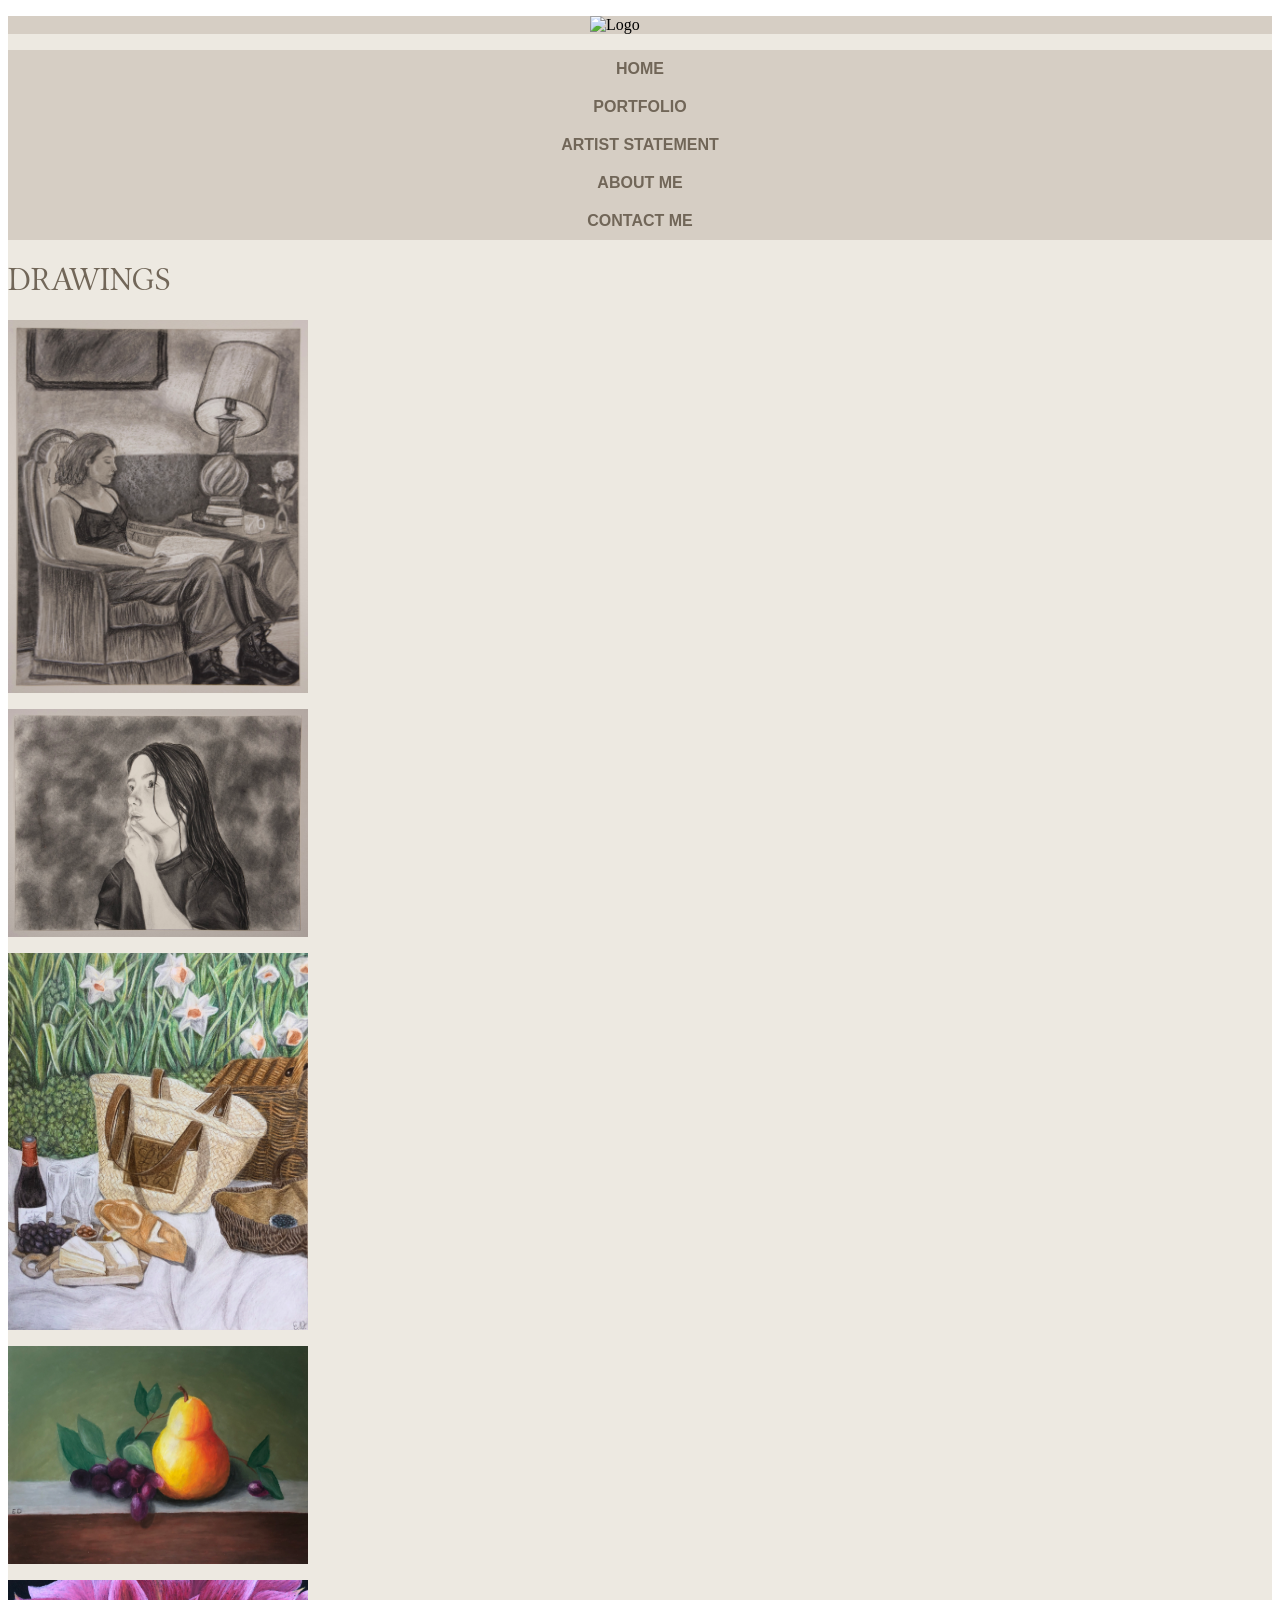
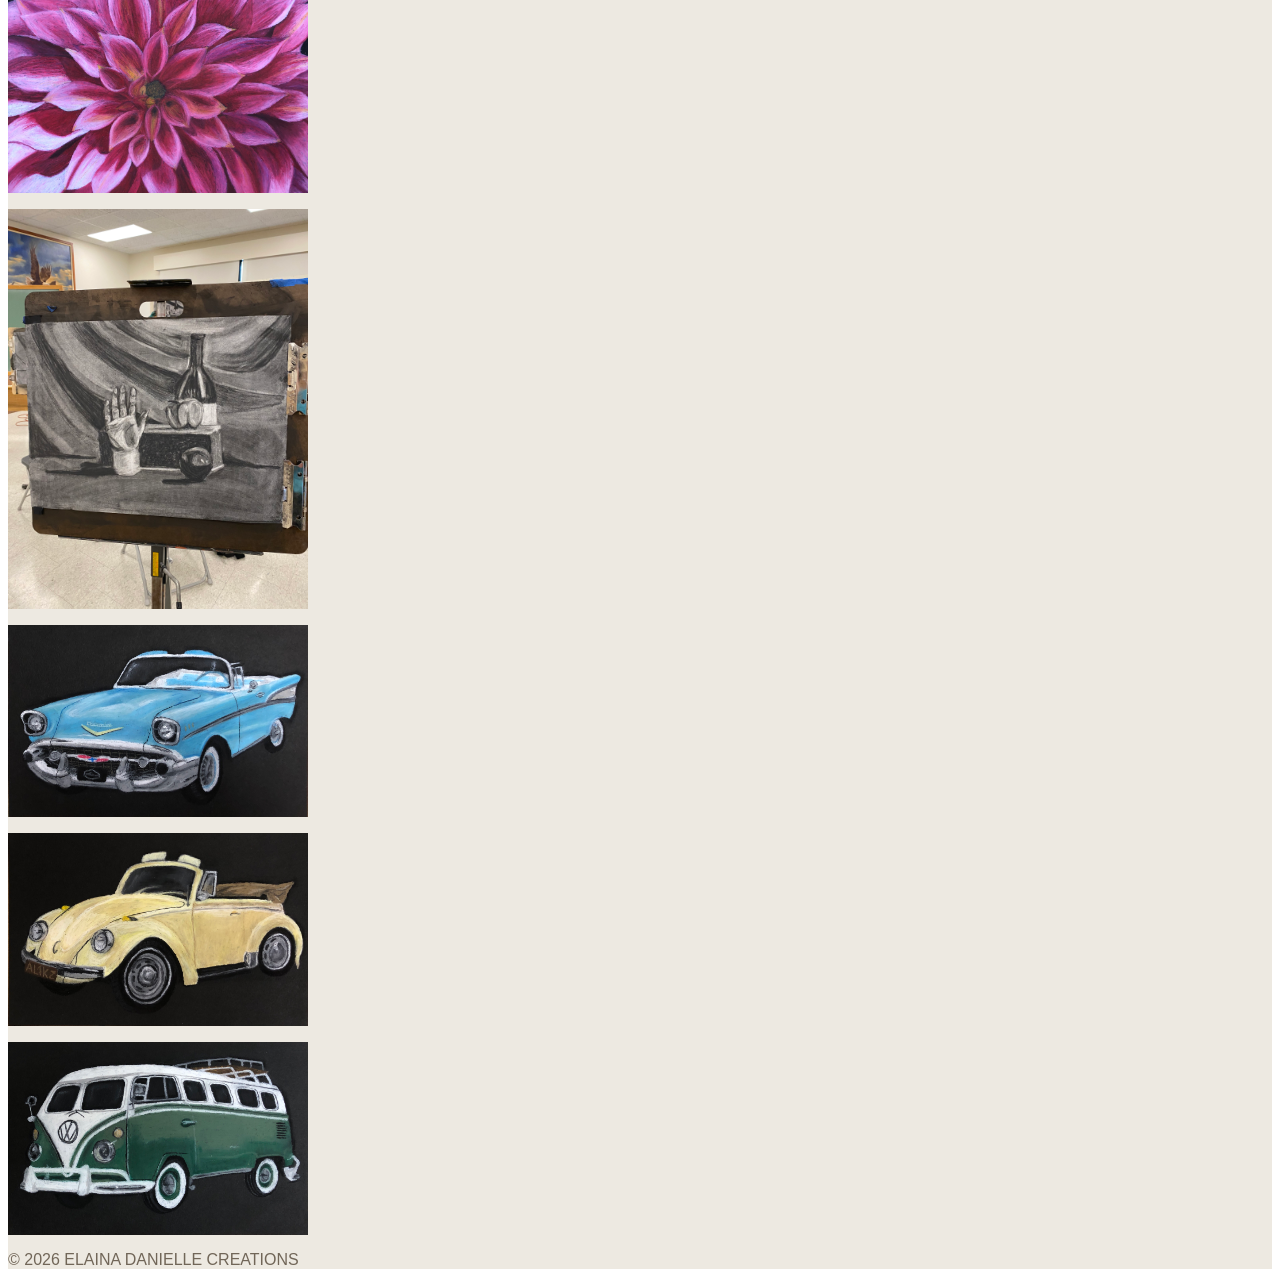
==== index10.html @ 8e0d1027 "More Edits" ====
<!DOCTYPE html PUBLIC "-//W3C//DTD XHTML 1.0 Transitional//EN"
   "http://www.w3.org/TR/xhtml1/DTD/xhtml1-transitional.dtd">

<html xmlns="http://www.w3.org/1999/xhtml">
	<head>
		<title>ELAINA DANIELLE CREATIONS</title> 
		<meta http-equiv="content-type" 
		content="text/html;charset=utf-8" />
		<link rel="stylesheet" type="text/css" href="style.css">
		<link rel="preconnect" href="https://fonts.googleapis.com">
		<link rel="preconnect" href="https://fonts.gstatic.com" crossorigin>
		<link href="https://fonts.googleapis.com/css2?family=Libertinus+Serif+Display&family=Miranda+Sans:ital,wght@0,400..700;1,400..700&display=swap" rel="stylesheet">
	</head>

<body>
	<div id="container">

<p class="logo"> 
			<img alt="Logo" src="logo.png" width="100px" title="logo here">
</p>

		<ul id="nav">
			<li><a href="index.html">HOME</a></li>
			<li><a href="index2.html">PORTFOLIO</a></li>
			<li><a href="index3.html">ARTIST STATEMENT</a></li>
			<li><a href="index4.html">ABOUT ME</a></li>
			<li><a href="index5.html">CONTACT ME</a></li>
		</ul>


<h1>DRAWINGS</h1>

		<p class="unwind"> 
			<img alt="unwind" src="unwind.jpeg" width="300px" title="unwind">
		</p>

		<p class="selfportrait"> 
			<img alt="selfportrait" src="selfportrait.jpeg" width="300px" title="selfportrait">
		</p>

		<p class="afternoonbrunch"> 
			<img alt="afternoonbrunch" src="afternoonbrunch.jpeg" width="300px" title="afternoonbrunch img here">
		</p>
		
		<p class="opsl"> 
			<img alt="opsl" src="opsl.jpeg" width="300px" title="opsl img here">
		</p>
		
		<p class="petals"> 
			<img alt="petals" src="petals.jpeg" width="300px" title="petals img here">
		</p>

		<p class="charsl"> 
			<img alt="charsl" src="charsl.jpeg" width="300px" title="charsl img here">
		</p>

		<p class="chev"> 
			<img alt="chev" src="chev.jpeg" width="300px" title="chev img here">
		</p>

		<p class="beetle"> 
			<img alt="beetle" src="beetle.jpeg" width="300px" title="beetle img here">
		</p>

		<p class="van"> 
			<img alt="van" src="van.jpeg" width="300px" title="van img here">
		</p>	

<footer>
		<p>&copy; 2026 ELAINA DANIELLE CREATIONS</p>
	</footer>

		</div>
</body>

</html>
---- style.css ----
#container {
	background-color: #EDE9E1;
}

#nav {
	list-style-type: none;
	padding: 0;
	background: #e8e8e8;
}

#nav ul {
	margin: 0;
	padding: 0;
	border-bottom: 1px solid #ccc;
}

#nav a:link, a:visited {
	display: block;
    background-color: #D6CEC4;
    font-weight: bold;
    text-align: center;
    text-decoration: none;
    font-family: "Miranda Sans", sans-serif;
    padding: 10px;
	color: #716658;
}

#nav a:hover, a:active {
	background-color: #C7BFB4;
}

.intro {
	font-family: "Miranda Sans", sans-serif;
  	font-optical-sizing: auto;
 	font-weight: <weight>;
  	font-style: normal;
  	color: #716658;
}

h1 {
	font-family: "Libertinus Serif Display", system-ui;
  	font-weight: 400;
  	font-style: normal;
  	color: #716658;
}

h2 {
	font-family: "Libertinus Serif Display", system-ui;
  	font-weight: 400;
  	font-style: normal;
  	color: #716658;
  	font-size: 2em;
}

#port-nav {
	font-family: "Miranda Sans", sans-serif;
	color: #716658;
	a:link {
		color: #716658;
	}
	a:visited {
		color: #716658;
	};
}

.logo {
	background: #D6CEC4;
	display: grid;
	place-items: center;
}

footer {
	color: #716658;
	font-family: "Miranda Sans", sans-serif;
}
	/*
	font-family: "Miranda Sans", sans-serif;
  	font-optical-sizing: auto;
 	font-weight: <weight>;
  	font-style: normal; */

  	/*
  	font-family: "Libertinus Serif Display", system-ui;
  	font-weight: 400;
  	font-style: normal;
  	*/
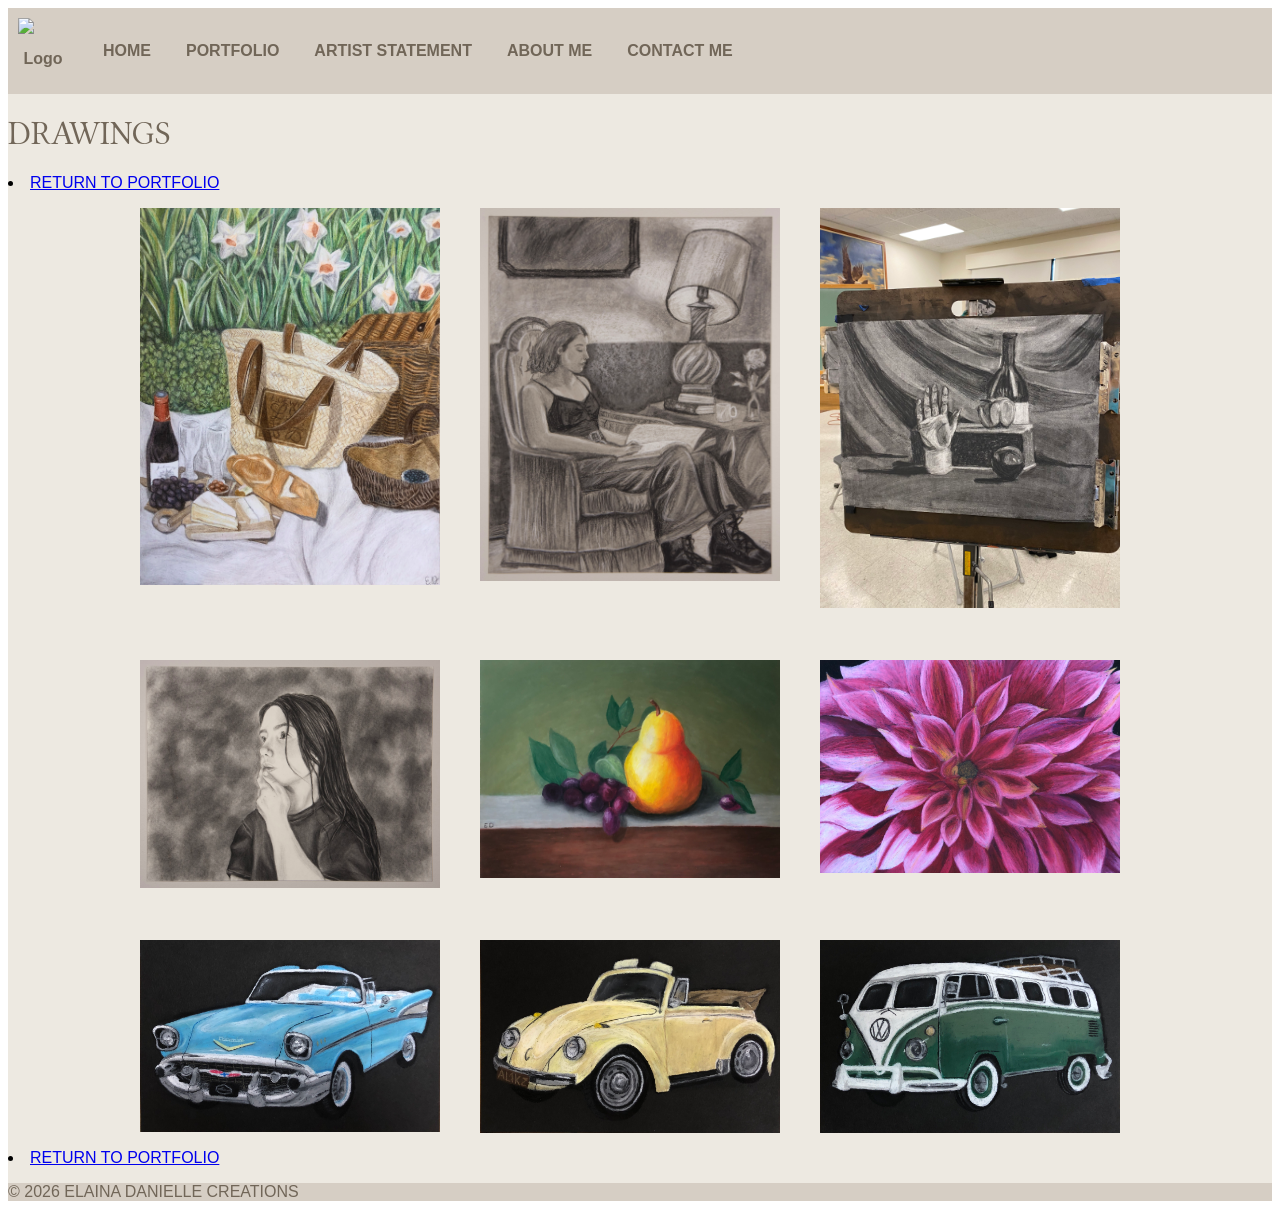
==== commit 11c28108: "Final Push" ====
--- a/index10.html
+++ b/index10.html
@@ -15,11 +15,8 @@
 <body>
 	<div id="container">
 
-<p class="logo"> 
-			<img alt="Logo" src="logo.png" width="100px" title="logo here">
-</p>
-
 		<ul id="nav">
+			<li class="item1"><a href="index.html"><img alt="Logo" src="logo.png" width="50px" title="logo here"></a></li>
 			<li><a href="index.html">HOME</a></li>
 			<li><a href="index2.html">PORTFOLIO</a></li>
 			<li><a href="index3.html">ARTIST STATEMENT</a></li>
@@ -30,41 +27,49 @@
 
 <h1>DRAWINGS</h1>
 
+<li class="return"><a href="index2.html">RETURN TO PORTFOLIO</a></li>
+
+ <article class="images">
+
+ 		<p class="afternoonbrunch"> 
+			<img alt="afternoonbrunch" src="afternoonbrunch.jpeg" width="300px" title="Afternoon Brunch - Colored pencil - 20x16in">
+		</p>
+
 		<p class="unwind"> 
-			<img alt="unwind" src="unwind.jpeg" width="300px" title="unwind">
+			<img alt="unwind" src="unwind.jpeg" width="300px" title="Unwind - Charcoal - 20x16in">
+		</p>
+
+		<p class="charsl"> 
+			<img alt="charsl" src="charsl.jpeg" width="300px" title="Still Life - Charcoal - 16x20in">
 		</p>
 
 		<p class="selfportrait"> 
-			<img alt="selfportrait" src="selfportrait.jpeg" width="300px" title="selfportrait">
+			<img alt="selfportrait" src="selfportrait.jpeg" width="300px" title="Self Portrait - 16x20in">
 		</p>
 
-		<p class="afternoonbrunch"> 
-			<img alt="afternoonbrunch" src="afternoonbrunch.jpeg" width="300px" title="afternoonbrunch img here">
-		</p>
-		
 		<p class="opsl"> 
-			<img alt="opsl" src="opsl.jpeg" width="300px" title="opsl img here">
+			<img alt="opsl" src="opsl.jpeg" width="300px" title="Still Life - Oil pastel - 11x17in">
 		</p>
 		
 		<p class="petals"> 
-			<img alt="petals" src="petals.jpeg" width="300px" title="petals img here">
-		</p>
-
-		<p class="charsl"> 
-			<img alt="charsl" src="charsl.jpeg" width="300px" title="charsl img here">
+			<img alt="petals" src="petals.jpeg" width="300px" title="Petals - Oil pastel - 16x20in">
 		</p>
 
 		<p class="chev"> 
-			<img alt="chev" src="chev.jpeg" width="300px" title="chev img here">
+			<img alt="chev" src="chev.jpeg" width="300px" title="Chevrolet - Oil pastel - 8x10in">
 		</p>
 
 		<p class="beetle"> 
-			<img alt="beetle" src="beetle.jpeg" width="300px" title="beetle img here">
+			<img alt="beetle" src="beetle.jpeg" width="300px" title="Beetle - Oil pastel - 8x10in">
 		</p>
 
 		<p class="van"> 
-			<img alt="van" src="van.jpeg" width="300px" title="van img here">
+			<img alt="van" src="van.jpeg" width="300px" title="Van - Oil pastel - 8x10in">
 		</p>	
+
+</article>
+
+<li class="return"><a href="index2.html">RETURN TO PORTFOLIO</a></li>
 
 <footer>
 		<p>&copy; 2026 ELAINA DANIELLE CREATIONS</p>
--- a/style.css
+++ b/style.css
@@ -5,7 +5,6 @@
 #nav {
 	list-style-type: none;
 	padding: 0;
-	background: #e8e8e8;
 }
 
 #nav ul {
@@ -35,6 +34,18 @@
  	font-weight: <weight>;
   	font-style: normal;
   	color: #716658;
+  	font-size: 20px;
+}
+
+.intro1 {
+	font-family: "Libertinus Serif Display", system-ui;
+  	font-weight: 400;
+  	font-style: normal;
+  	color: #716658;
+  	font-size: 20px;
+  	a[href^="mailto:"] {
+  		color: #716658;
+  	}
 }
 
 h1 {
@@ -52,7 +63,14 @@
   	font-size: 2em;
 }
 
-#port-nav {
+.aslogo {
+	width: 150px;
+	margin: 0 auto;
+}
+
+#port-nav li{
+  	list-style: none;
+  	padding: 0;
 	font-family: "Miranda Sans", sans-serif;
 	color: #716658;
 	a:link {
@@ -61,6 +79,14 @@
 	a:visited {
 		color: #716658;
 	};
+}
+
+#port-nav li{
+  display: flex;
+  flex-direction: column;
+  align-items: center;
+  text-align: center;
+  margin: 40px;
 }
 
 .logo {
@@ -72,7 +98,149 @@
 footer {
 	color: #716658;
 	font-family: "Miranda Sans", sans-serif;
-}
+	background-color: #D6CEC4;
+}
+
+.return {
+	font-family: "Miranda Sans", sans-serif;
+}
+
+@media screen and (min-width: 300px) {
+
+	.images {
+		margin: 0 auto;
+		max-width: 1000px;
+		display: grid;
+		grid-template-columns: 1fr 1fr;
+		grid-gap: 20px;
+	}
+
+}
+
+@media screen and (min-width: 900px) {
+
+	#nav {
+	  display: flex;
+  	flex-flow: row;
+  	align-items: center; 
+  	list-style: none;
+  	padding: 0;
+  	margin: 0;
+  	background: #D6CEC4;
+	}
+
+	#nav li {
+  	margin-right: 15px;
+	}
+
+	#nav a {
+  	font-size: 16px;        
+  	line-height: 50px;      
+  	text-decoration: none;
+	}
+
+	#nav img {
+  	display: block;
+	} 
+
+	.images {
+		margin: 0 auto;
+		max-width: 1000px;
+		display: grid;
+		grid-template-columns: 1fr 1fr 1fr;
+		grid-gap: 20px;
+	}
+
+	#port-nav {
+  		display: grid;
+  		grid-template-columns: repeat(2, 1fr); 
+  		list-style: none;
+  		padding: 0;
+  		margin: 0;
+}
+
+#port-nav li {
+  display: flex;
+  flex-direction: column; 
+  align-items: center;
+  text-align: center;
+}
+
+}
+
+@media screen and (min-width: 1500px) {
+
+	#nav {
+	  display: flex;
+  	flex-flow: row;
+  	align-items: center; 
+  	list-style: none;
+  	padding: 0;
+  	margin: 0;
+  	background: #D6CEC4;
+	}
+
+	#nav li {
+  	margin-right: 15px;
+	}
+
+	#nav a {
+  	font-size: 16px;        
+  	line-height: 50px;      
+  	text-decoration: none;
+	}
+
+	#nav img {
+  	display: block;
+	} 
+
+	.images {
+		margin: 0 auto;
+		max-width: 1500px;
+		display: grid;
+		grid-template-columns: 1fr 1fr 1fr 1fr;
+		grid-gap: 20px;
+	}
+
+}
+
+@media screen and (min-width: 2000px) {
+
+	#nav {
+	  display: flex;
+  	flex-flow: row;
+  	align-items: center; 
+  	list-style: none;
+  	padding: 0;
+  	margin: 0;
+  	background: #D6CEC4;
+	}
+
+	#nav li {
+  	margin-right: 15px;
+	}
+
+	#nav a {
+  	font-size: 16px;        
+  	line-height: 50px;      
+  	text-decoration: none;
+	}
+
+	#nav img {
+  	display: block;
+	} 
+
+	.images {
+		margin: 0 auto;
+		max-width: 2000px;
+		display: grid;
+		grid-template-columns: 1fr 1fr 1fr 1fr 1fr;
+		grid-gap: 20px;
+	}
+
+}
+
+
 	/*
 	font-family: "Miranda Sans", sans-serif;
   	font-optical-sizing: auto;
@@ -85,3 +253,40 @@
   	font-style: normal;
   	*/
 
+
+
+
+  	/*#port-nav li {
+		margin: 0 auto;
+		display: flex;
+		flex-direction: column;
+		align-items: center;
+		text-align: center;
+		grid-template-columns: 1fr 1fr;
+		grid-gap: 20px;
+		grid-template-areas:
+		"a b"
+		"c d"
+		"e .";
+	}
+
+.CERAMICS {
+	grid-area: a;
+}
+
+.DRAWINGS {
+	grid-area: b;
+}
+
+.JEWELRY {
+	grid-area: c;
+}
+
+.PAINTINGS {
+	grid-area: d;
+}
+
+.GRAPHIC-DESIGN {
+	grid-area: e;
+}*/
+
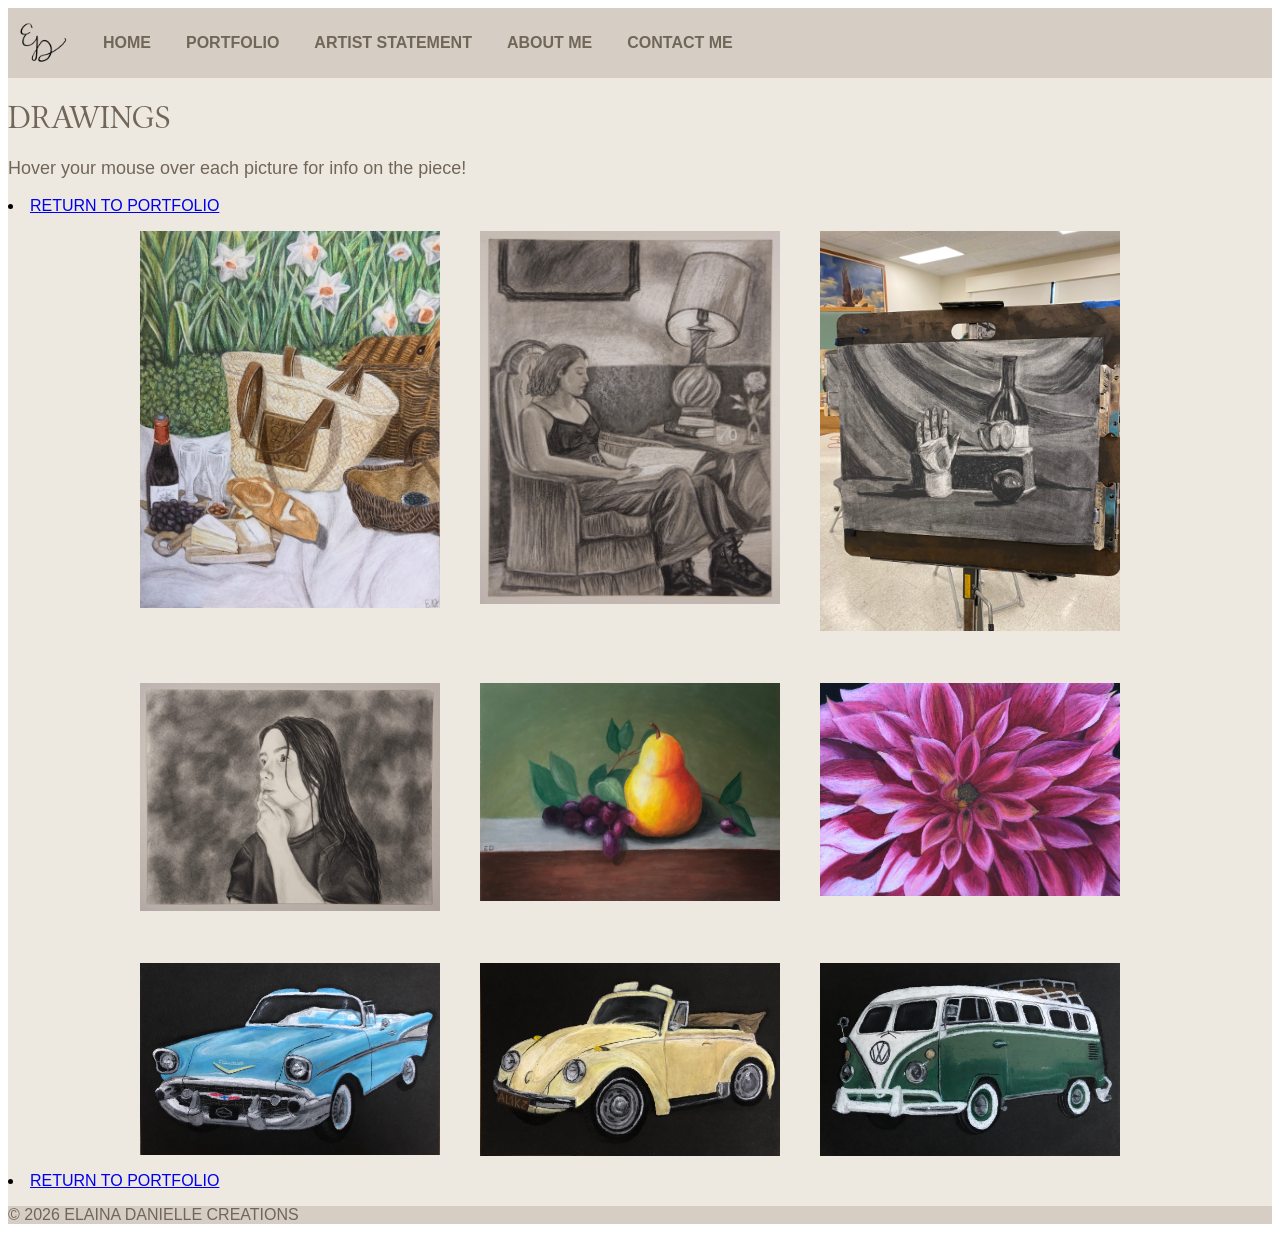
==== commit f07ab439: "final push!" ====
--- a/index10.html
+++ b/index10.html
@@ -26,6 +26,8 @@
 
 
 <h1>DRAWINGS</h1>
+
+<p class= "intro">Hover your mouse over each picture for info on the piece!</p> 
 
 <li class="return"><a href="index2.html">RETURN TO PORTFOLIO</a></li>
 
--- a/style.css
+++ b/style.css
@@ -34,7 +34,7 @@
  	font-weight: <weight>;
   	font-style: normal;
   	color: #716658;
-  	font-size: 20px;
+  	font-size: 18px;
 }
 
 .intro1 {
